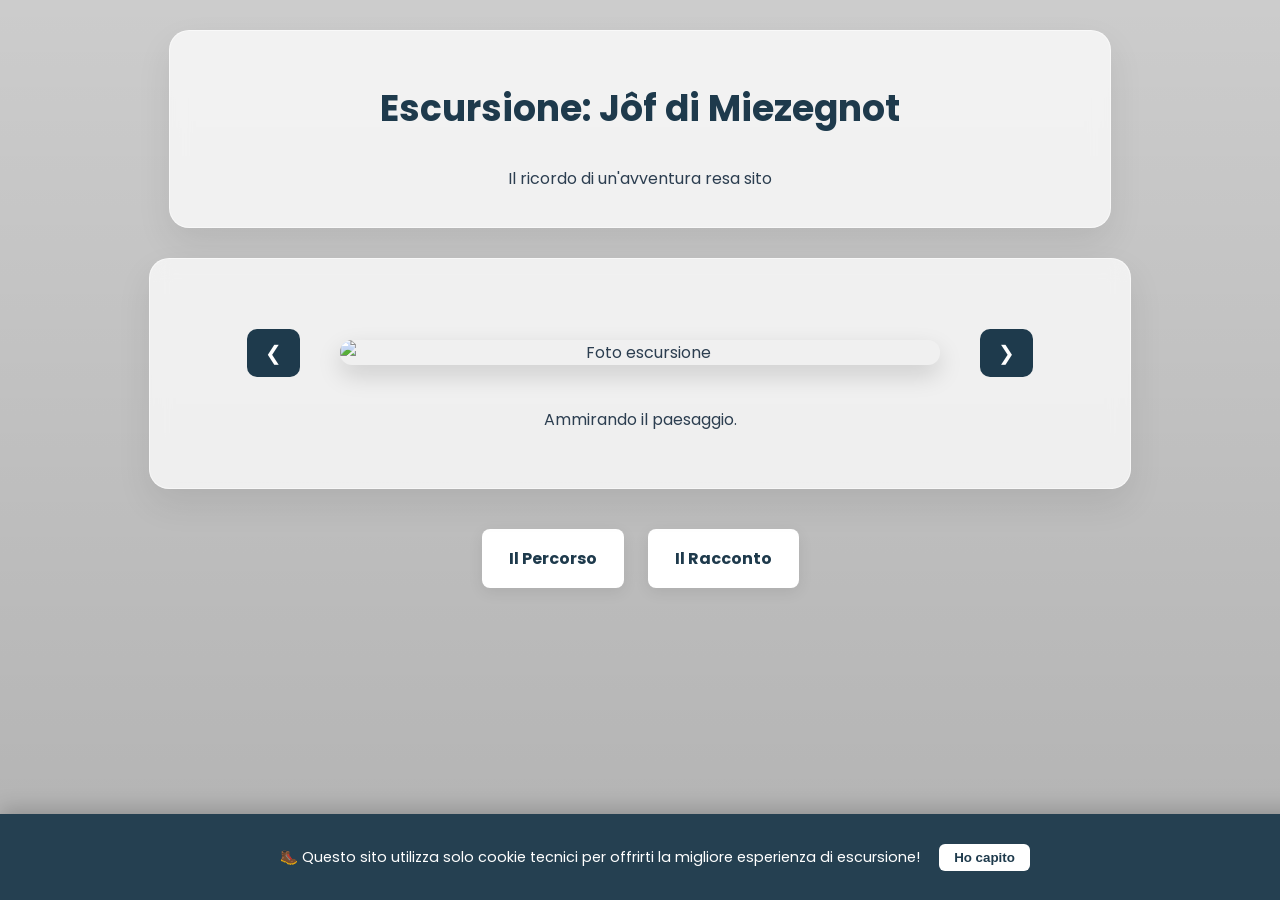
==== index.html @ 5e6c7a90 "Add files via upload" ====
<!DOCTYPE html>
<html lang="it">
    
    <head>
        <meta charset="UTF-8">
        <title>Escursione: Jôf di Miezegnot</title>
        <link rel="stylesheet" href="stileIndex.css">
    </head>

    <body>
   <div id="cookie-banner" style="position: fixed; bottom: 0; left: 0; width: 100%; background: rgba(30, 58, 76, 0.95); backdrop-filter: blur(10px); color: white; text-align: center; padding: 15px; box-shadow: 0 -5px 20px rgba(0, 0, 0, 0.2); z-index: 1000; font-size: 0.9rem;">
    <p>🥾 Questo sito utilizza solo cookie tecnici per offrirti la migliore esperienza di escursione! 
        <button onclick="document.getElementById('cookie-banner').style.display='none';" style="background: #ffffff; color: #1e3a4c; border: none; padding: 6px 15px; margin-left: 15px; border-radius: 6px; font-weight: bold; cursor: pointer;">
            Ho capito
        </button>
    </p>
</div>
        <section class="box-contenuto">    

            <h1>Escursione: Jôf di Miezegnot</h1> <!-- Titolo --> 

            <!-- Creo la classe parag-centrati per gestirli separatamente-->
            <p class="parag-centrati">Il ricordo di un'avventura resa sito</p> 

        </section>

        <section class="sezione-galleria">
            <!-- Contenitore principale della galleria -->
                <div class="galleria-container">
                    <!-- Pulsante Indietro -->
                    <button id="btn-precedente" class="btn-freccia">&#10094;</button>
  
                    <!-- L'immagine che ruota -->
                    <img id="foto-galleria" src="immagini/montagna1.jpg" alt="Foto escursione" class="foto-galleria">
  
                    <!-- Pulsante Avanti -->
                    <button id="btn-successivo" class="btn-freccia">&#10095;</button>
                </div>
                <!-- Descrizioni -->
                <div class="testo-descrizione">
                    <p class="testo-descrizione attiva">Ammirando il paesaggio.</p>
                    <p class="testo-descrizione">La Croce sulla cima del monte.</p>
                    <p class="testo-descrizione">Un piccolo momento di goliardia.</p>
                    <p class="testo-descrizione">Le prime luci della mattina.</p>
                    <p class="testo-descrizione">Vista su un rifigio.</p>
                </div>
           
        </section>


        <div class="menu-riquadri">
            <!-- Riquadri di passaggio, uso la classe per definirne proprietà in CSS-->
            <a href="percorso.html" class="riquadro-link">Il Percorso</a>
            <a href="racconto.html" class="riquadro-link">Il Racconto</a>
        </div>
    
        <!-- Script per la galleria a rotazione -->
        <script src="galleria.js"></script>
    
    </body>


</html>
---- stileIndex.css ----
@import url('https://fonts.googleapis.com/css2?family=Poppins:wght@300;400;600&display=swap');

/* Proprietà corpo principale*/
body {
  font-family: 'Poppins', sans-serif;
  background: 
    linear-gradient(rgba(0, 0, 0, 0.2), rgba(0, 0, 0, 0.3)), 
    url('immagini/sfondo1.jpg');
  background-size: cover;
  background-position: center;
  background-attachment: fixed;
  color: #2c3e50;
}

/* Definisco una box contenuto*/
.box-contenuto {
  background: rgba(255, 255, 255, 0.75); 
  backdrop-filter: blur(10px);           /* Effetto sfocatura */
  border: 1px solid rgba(255, 255, 255, 0.5); /* Bordo chiaro */
  max-width: 900px;
  margin: 30px auto;                     /* Centrato e distanziato dalle altre sezioni */
  padding: 20px;
  border-radius: 20px;                  
  box-shadow: 0 15px 35px rgba(0, 0, 0, 0.08); 
  text-align: center;
}

.sezione-galleria {
  background: rgba(255, 255, 255, 0.75); 
  backdrop-filter: blur(10px);        
  border: 1px solid rgba(255, 255, 255, 0.5); 
  max-width: 900px;
  margin: 30px auto;                    
  padding: 40px;
  border-radius: 20px;                
  box-shadow: 0 15px 35px rgba(0, 0, 0, 0.08); 
  text-align: center;
}

/* Personalizzazione dei titoli */
h1 {
  color: #1e3a4c;
  text-align: center;
  font-size: 36px;
}

/*Centratura paragrafi*/
.parag-centrati {
  text-align: center;
}


/*Standard per le foto*/
.foto-galleria {
  width: 600px;
  height: auto;
  border-radius: 12px;
  box-shadow: 0 10px 25px rgba(0, 0, 0, 0.15);  
}

/* Blocco pulsanti */
.galleria-container {
  display: flex;
  align-items: center;
  justify-content: center; 
  gap: 40px;               
  max-width: 800px;        
  margin: 30px auto;       
}

/* Estetica Pulsanti */
.btn-freccia {
  background-color: #1e3a4c; 
  color: white;
  border: none;
  font-size: 20px;
  border-radius: 10px; 
  padding: 12px 18px; 
  cursor: pointer;
  transition: all 0.3s ease; 
}

/* Comportamento di hover (CARINO) */
.btn-freccia:hover {
  background-color: #2c4a5d;
  transform: translateY(-2px); 
}

/* Blocchi link */
.menu-riquadri {
  text-align: center;
  margin-top: 30px; 
}

/* Blocchi link stile */
.riquadro-link {
  display: inline-block; 
  padding: 15px 25px;    
  margin: 10px;          
  color: #1e3a4c;     
  text-decoration: none; 
  border: 2px solid rgb(255, 255, 255, 0.5);    
  border-radius: 8px;    
  font-weight: bold;     
  background-color: #ffffff;
  box-shadow: 0 4px 15px rgba(0, 0, 0, 0.08); 
  transition: all 0.3s ease; 
}

/* Link hover */
.riquadro-link:hover {
  background-color: #2c4a5d;
  color: white;
  border-color: #2c4a5d;
  transform: translateY(-4px); 
  box-shadow: 0 8px 20px rgba(46, 125, 50, 0.3); 
}


.testo-descrizione p {
  display: none; 
}


.testo-descrizione p.attiva {
  display: block; 
}

.cookie-box {
  position: fixed;
  bottom: 0;
  left: 0;
  width: 100%;
  background: rgba(30, 58, 76, 0.95);
  backdrop-filter: blur(10px);
  color: white;
  text-align: center;
  padding: 15px;
  box-shadow: 0 -5px 20px rgba(0, 0, 0, 0.2);
  z-index: 1000;
  font-size: 0.9rem;
  transition: transform 0.4s ease;
}

.cookie-box.nascondi {
  transform: translateY(100%);
}

.btn-cookie {
  background: #ffffff;
  color: #1e3a4c;
  border: none;
  padding: 6px 15px;
  margin-left: 15px;
  border-radius: 6px;
  font-weight: bold;
  cursor: pointer;
  transition: background 0.2s;
}

.btn-cookie:hover {
  background: #c8e6c9;
}
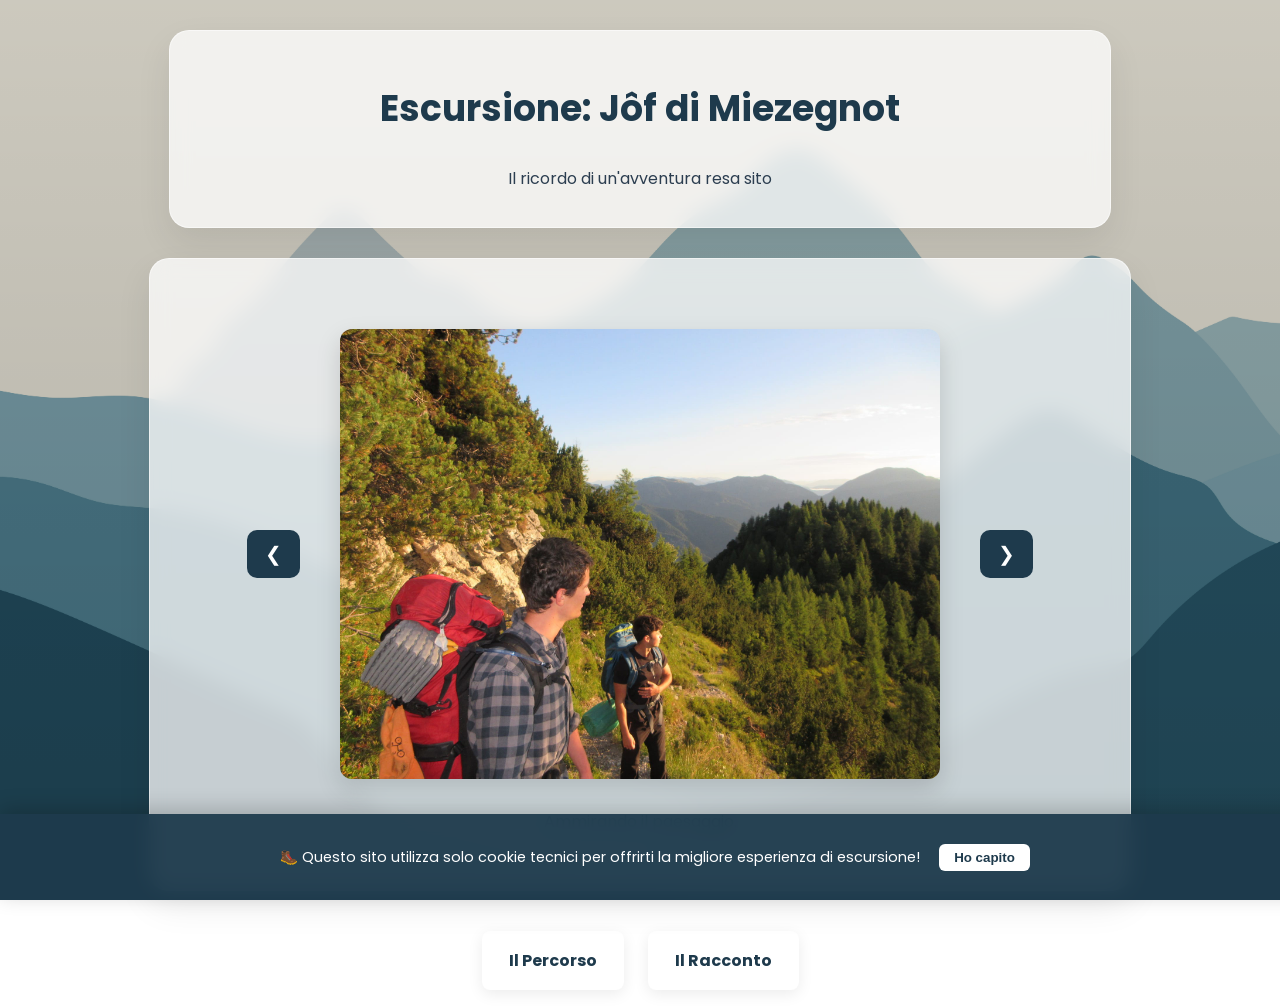
==== commit d256a1e5: "Update index.html" ====
--- a/index.html
+++ b/index.html
@@ -60,4 +60,4 @@
     </body>
 
 
-</html>+</html>
